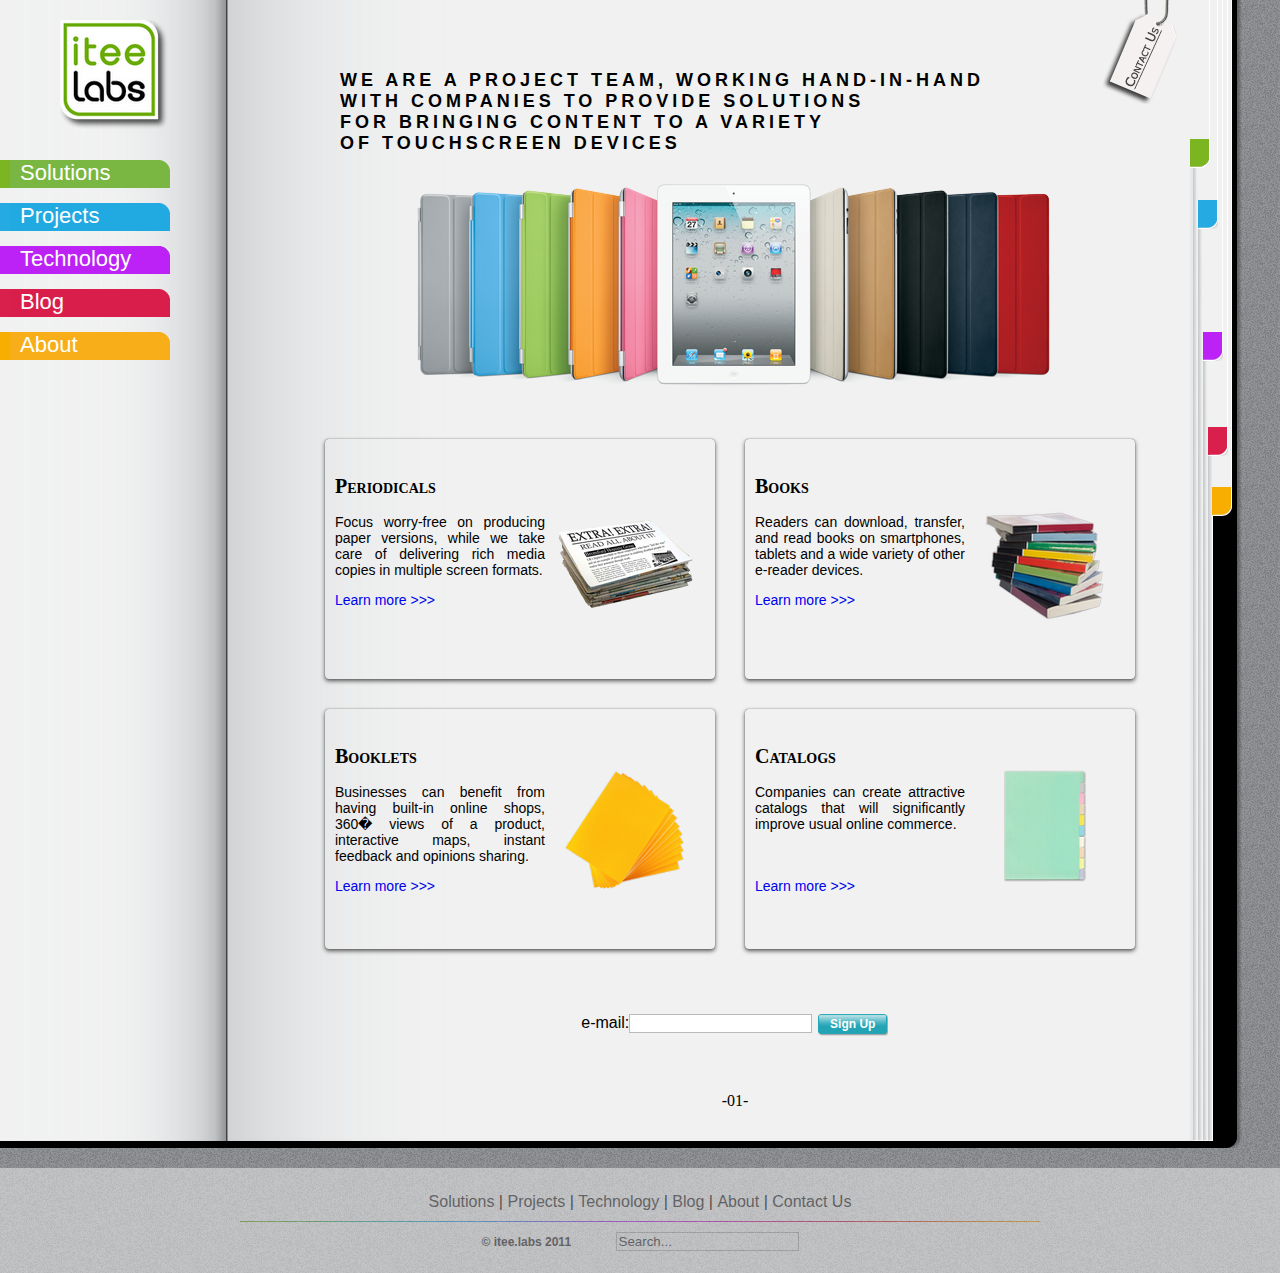
==== index.html @ 1bf3265b "“Search” inside search box + some small fixes in Blog" ====
<!DOCTYPE html PUBLIC "-//W3C//DTD XHTML 1.0 Transitional//EN" "http://www.w3.org/TR/xhtml1/DTD/xhtml1-transitional.dtd">
<html xmlns="http://www.w3.org/1999/xhtml" >
<head>
    <title>itee.labs</title>
    <meta name="keywords" content="itee.labs, itee, labs, digital publishing, ipad, kindle, information technology"/>
	<meta name="viewport" content="width=720, initial-scale=0.75, maximum-scale=2.0" />	
	
	<link rel="shortcut icon" href="favicon.ico" />
	<link type="text/css" rel="stylesheet" href="css/layout.css" />
	<link type="text/css" rel="stylesheet" href="css/style.css" />

	<script type="text/javascript" language="JavaScript" src="scripts/jquery-1.4.2.min.js"></script>
	<script type="text/javascript" language="JavaScript" src="scripts/jquery-ui-1.8.9.custom.min.js"></script>	
	<script type="text/javascript" language="JavaScript" src="scripts/main.js"></script>
</head>
    	<body> 
		<div id="contactPanel">
			
			<div id="popup_content">
				<h3>Contact Us</h3>
				<img class="windowHr" alt="hr" src="images/bg.hr.1.png"/><br />
				
				We like to meet new people and hear about new interesting projects. <br />
				Drop us a line at and we will get back to you soon. <br />
				&nbsp; &nbsp; &nbsp; &nbsp;<a id="contactButton" href="mailto:info@iteelabs.com">info@iteelabs.com</a><br/><br/>
				Also, please, find us on <a href="http://www.twitter.com/iteelabs"><img src="http://twitter-badges.s3.amazonaws.com/twitter-a.png" alt="Follow iteelabs on Twitter"/></a> 
				and Like on <a href="http://en-gb.facebook.com/pages/iteelabs/127837163951838?sk=wall"><img alt="Facebook" src="images/logo.FB.png" /></a> or 
				<a href="skype:itee.labs?call" title="itee.labs"><img alt="Skype" src="images/logo.skype.png" /></a>
				<br/><br/><br/>
				<div class="right">
					<div class="buttonGreen" onclick="Close_Popup();">Close</div>
				</div>
			</div>
		</div>
		<div id="wrapper1"> 
			<div id="wrapper2"> 
				<div id="maincol"> 

					<div id="leftcol"> 
						
						<div class="menuContainer"><!-- Left menu -->
							<a id="logoButton" href="index.html">
								<div class="logo"></div>
							</a>
							
							<a href="solutions.html" class="menuItem">
								<div class="greenMenu">Solutions</div>
							</a>
							
							<a href="projects.html" class="menuItem">
								<div class="cyanMenu">Projects</div>
							</a>
							
							<a href="technology.html" class="menuItem">
								<div class="magentaMenu">Technology</div>
							</a>
							<a href="blog.html" class="menuItem">
								<div class="redMenu">Blog</div>
							</a>
							<a href="about.html" class="menuItem">
								<div class="yellowMenu">About</div>
							</a>
						</div><!-- END: Left menu -->
						
					</div><!-- end leftcol --> 
								
					<div id="rightcol">&nbsp;
						<!-- Contacts clip -->
						<div id="contactsClip" title="Contact Us" onclick="Show_Popup();"></div>
						<div id="yellowTab"></div>
						<div id="redTab"></div>
						<div id="violetTab"></div>
						<div id="blueTab"></div>
						<div id="greenTab"></div>
					</div><!-- end righttcol --> 

					<div id="centercol"> 
						<div id="midContainer">
						<!-- ************************************************************ -->
						<!-- START : Actual Contet -->
						<div id="headerCaption">
							<span class="headerText">WE ARE A PROJECT TEAM, WORKING HAND-IN-HAND</span>
							<span class="headerText">WITH COMPANIES TO PROVIDE SOLUTIONS</span> 
							<span class="headerText">FOR BRINGING CONTENT TO A VARIETY</span>
							<span class="headerText">OF TOUCHSCREEN DEVICES</span>
						</div>
						<img alt="" src="images/header-image.png" /> <br /><br /><br />
						
						<div class="homeSolutions">
							<div id="homePeriodic">
								<div class="homeSolutionsImgR">
									<img alt="Periodic" src="images/sol.periodic.png"/>
								</div>
								<p class="left"><span class="solNavText">PERIODICALS</span></p>
								<p class="text14px justify">Focus worry-free on 
									producing paper versions, 
									while we take care of 
									delivering rich media 
									copies in multiple screen 
									formats.
								</p>
								<p class="text14px justify"><a href="solutions.html#periodicPane" onclick="function(event){event.preventDefault();}">Learn more >>></a>
								</p> 
							</div>
							<div id="homeBooks">
								<div class="homeSolutionsImgR">
									<img alt="Books" src="images/sol.books.png"/>
								</div>
								<p class="left"><span class="solNavText">BOOKS</span></p>
								<p class="text14px justify">Readers can download, 
									transfer, and read books 
									on smartphones, tablets 
									and a wide variety of other 
									e-reader devices.
								</p>
								<p class="text14px justify"><a href="solutions.html#booksPane">Learn more >>></a>

							</div>
							<div id="homeBooklets">
								<div class="homeSolutionsImgR">
									<img alt="Booklets" src="images/sol.booklets.png"/>
								</div>

								<p class="left"><span class="solNavText">BOOKLETS</span></p>
								<p class="text14px justify">Businesses can benefit 
									from having built-in 
									online shops, 360� views 
									of a product, interactive 
									maps, instant feedback and 
									opinions sharing.
								</p>
								<p class="text14px justify"><a href="solutions.html#bookletsPane">Learn more >>></a>
							</div>
							<div id="homeCatalogs">
								<div class="homeSolutionsImgR">
									<img alt="Catalogs" src="images/sol.catalogs.png"/>
								</div>
								<p class="left"><span class="solNavText">CATALOGS</span></p>
								<p class="text14px justify">Companies can create 
									attractive catalogs that 
									will significantly improve 
									usual online commerce.
								</p>
								<br/>
								<p class="text14px justify"><a href="solutions.html#catalogsPane">Learn more >>></a>
							</div>
						</div>
						<p>&nbsp;</p>	
						e-mail:<input type="text" name="email" id="homeEmail" />
						<div class="buttonCyan">Sign Up</div>	
						<!-- END : Actual Contet -->
						<!-- ************************************************************ -->
						<p>&nbsp;</p>
						<p class="solMainText center">-01-</p>
						</div>

					</div><!-- end centercol --> 
				</div><!-- end main content area --> 
			</div><!-- end wrapper2 --> 
			
		</div> 
		
		<div id="bookfooter"><!-- begin bookfooter -->
			<div id="bfwrapper1">
				<div id="bfwrapper2">
					<div id="bfcentercol"><div>&nbsp;</div></div>
				</div>
			</div>
		</div><!-- end bookfooter -->
		
		<div id="footer"><!-- begin footer --> 
			<div class="opaque">
				<a href="solutions.html" class="midText">Solutions</a> | 
				<a href="projects.html" class="midText">Projects</a> | 
				<a href="technology.html" class="midText">Technology</a> | 
				<a href="blog.html" class="midText">Blog</a> | 
				<a href="about.html" class="midText">About</a> |
				<a href="javascript:Show_Popup();" class="midText">Contact Us</a><br />
				
				<!-- <div class="buttonGreen" onclick="Show_Popup();">Contact</div> -->
	
				<img class="footerHr" alt="hr" src="images/bg.hr.1.png"/><br />
				
				<span class="normText bold">&copy; itee.labs 2011</span>  
				&nbsp;&nbsp;&nbsp;&nbsp;&nbsp;&nbsp;&nbsp;&nbsp;

				<input type="text" id="txtsearch" value="Search..." style="	color: #333;"/>
				<!--<a href="javascript: return(false);" class="normText bold">Search</a> -->

			</div> 
		</div><!-- end footer --> 	
		
		<!-- Popup Mask -->
		<div id="mask" style="display: none;"></div>
		<div id="window" style="display: none;">
		<!--
			<div id="popup_content">
				<h4>Contact Us</h4>
				<img class="windowHr" alt="hr" src="images/bg.hr.1.png"/><br />
				
				We like to meet new people and hear about new interesting projects. <br />
				Drop us a line at <a href="mailto:info@iteelabs.com">info@iteelabs.com</a> and we will get back to you soon. <br />
				Also you can follow us on <a href="http://www.twitter.com/iteelabs"><img src="http://twitter-badges.s3.amazonaws.com/twitter-a.png" alt="Follow iteelabs on Twitter"/></a> <br /> and Like on <a href="http://en-gb.facebook.com/pages/iteelabs/127837163951838?sk=wall"><img alt="Facebook" src="images/logo.FB.png" /></a>
				<br /><br /><br />
				<div class="center">
					<div class="buttonGreen" onclick="Close_Popup();">Close</div>
				</div>
			</div>
			-->
		</div>					

	</body> 
</html>
---- css/layout.css ----
html, body {
	height: 100%;
	width: 100%;
	min-height: 768px;
	min-width: 1260px;
	margin: 0px;
	padding: 0px;
	/*color: #555555;*/
	color:#000;
	font-family: Verdana, Lucida Sans, Arial, Geneva, sans-serif;
	background: #939498 url(../images/bg.page.png) repeat;
}

#wrapper1 {
	/*position: absolute;*/
	display: inline-block;
	text-align: left;
	width: 100%;
	background: #F1F1F1 url("../images/bg.R.png") repeat-y top right;
}

#wrapper2 {
	position: relative;
	text-align: left;
	width: 100%;
	background: transparent url("../images/bg.L.png") repeat-y top left;
}

#header {
	background: #BB62AB;
	padding: 00px;
	margin: 0px;
	text-align: center;
	color: #000000;
}

#maincol {
	position: relative;
	margin: 0px;
	padding: 10px;
}

#leftcol { 
	position: relative;
	top: -10px;
	left: -10px;
	float: left;
	width: 248px;  /* for IE5/WIN */
	voice-family: "\"}\"";
	voice-family: inherit;
	width: 228px; /* actual value */
	margin: 0 0 -10px 0;
	padding: 10px;
	background: transparent;
	z-index: 100;
}

#rightcol {
	position: relative;
	top: -10px;
	right: -10px;
	float: right;
	width: 120px;  /* for IE5/WIN */
	voice-family: "\"}\"";
	voice-family: inherit;
	width: 100px; /* actual value */
	margin: 0 0 -10px 0;
	padding: 10px;
	background: transparent;
	z-index:99;
}

#centercol {
	position: relative;
	min-height: 550px;
	padding:30px 130px 0px 300px;
	text-align: center;
}

#footer {
	/*position: relative;*/
	/*bottom: -135px;*/
	background: #FFFFFF;
	-moz-opacity:0.45;
	-khtml-opacity: 0.45;
	opacity: 0.45;
	filter: alpha(opacity=45);
	width: 100%;
	height: 60px;
	clear: both;
	margin: 0px;
	margin-top: 20px;
	padding: 25px 0px 20px 0px;
	text-align: center;
	color: #000000;
}

#bookfooter {
	position: relative;
	top: 0px;
	background: transparent;
	width: 100%;
	height: 10px;
	clear: both;
	margin: 0px 0px 0px 0px;
	padding: 0px 0px 0px 0px;
	text-align: center;
	color: #000000;
}

#bfwrapper1 {
	position: relative;
	text-align: left;
	width: 100%;
	height: 10px;
	background: transparent url("../images/bg.book.BR.png") no-repeat top right;
	z-index: 1000;
}

#bfwrapper2 {
	position: relative;
	text-align: left;
	width: 100%;
	height: 10px;
	background: transparent url("../images/bg.book.B.png") no-repeat top left;
}
	
#bfcentercol {
	position: relative;
	height: 10px;
	padding: 0px 90px 0px 451px;
}

#bfcentercol div{
	background: transparent url("../images/bg.book.C.png") repeat-x top left;
}

.opaque {
	-moz-opacity:1.0 !important;
	-khtml-opacity: 1.0 !important;
	opacity: 1.0 !important;
	background: transparent;
}
---- css/style.css ----
input {
	border: #BBBBBB solid 1px;
	background: #FFFFFF;
}

h4 {
	margin: 15px 0px 5px 0px;
}

p {
	text-align: left;
}

/* Generic Colors */
.green {
	color: #7BB522;
}

.darkgreen {
	color: #037900;
}

.cyan {
	color: #25AAE1;
}

.magenta {
	color: #BC21F6;
}

.red {
	color: #D91f4B;
}

.yellow {
	color: #F7AE00;
}

.hotyellow{
	color: #f6ae00;	
}

.smallText {
	font-size: 8px
}

.normText {
	font-size: 12px
}

.text14px{
	font-size: 14px;
}

.midText {
	font-size: 16px
}

.text18px{
	font-size: 18px;
}

.bigText {
	font-size: 30px
}

.vbigText {
	font-size: 45px
}

.bold {
	font-weight: bold;
}

.norm {
	font-weight: normal;	
}

.left {
	text-align: left;
}

.right {
	text-align: right;
}

.center {
	text-align: center;
}

.justify{
	text-align:justify;	
}

.underline{
	text-decoration:underline;	
}

.logo {
	height: 120px;
	width: 120px;
	margin: 10px 0px 20px 60px;
	
	background: transparent url(../images/logo.100.02.png) no-repeat;
}

.menuContainer {
	min-height: 580px;
	width: 165px;
	margin: 10px 0px -20px 0px;
	position: absolute;
	display: inline-block;
	top: 0px;
	left: 0px;
}

a.menuItem {
	height: 28px;
	width: 165px;
	margin: 15px 0px 0px 0px;
	
	font-size: 22px;
	text-align: left;
	text-decoration: none;
	color: #FFFFFF;
	border-radius: 0px 10px 0px 0px;
	display: block;
}

a.menuItem div {
	height: 28px;
	width: 150px;
	padding: 0px 0px 0px 10px;
	display: inline-block;
}

a:hover.menuItem div {
	/*
border-left: #FFFFFF 10px solid;
*/
	/* border-bottom: dotted #FFFFFF; */
}

.greenMenu {
	background: transparent url(../images/tab.green.png) no-repeat;
	border-left: #7BB522 10px solid;
}

.cyanMenu {
	background: transparent url(../images/tab.cyan.png) no-repeat;
	border-left: #25AAE1 10px solid;
}

.magentaMenu {
	background: transparent url(../images/tab.magenta.png) no-repeat;
	border-left: #BC21F6 10px solid;
}

.redMenu {
	background: transparent url(../images/tab.red.png) no-repeat;
	border-left: #D91f4B 10px solid;
}

.yellowMenu {
	background: transparent url(../images/tab.yellow.png) no-repeat;
	border-left: #F7AE00 10px solid;
}

#topblock {
	text-align: right;
}

#topblock img {
	width: 100%;
    height: 2px;
	margin: 3px 0px 0px 0px;
}

.buttonGreen {
/*
	position: absolute;
	top: 133px;
	left: 690px;
	height: 24px;
	width: 72px;
	display: inline-block;
	text-align: center;
	color: #FFFFFF;
	font-size: 12px;
	font-weight: bold;
	padding: 3px 0px 0px 0px;
	background: transparent url(../images/btn.green.png) no-repeat;
	cursor: pointer;
by Eugene*/
    background: url("../images/btn.green.png") no-repeat scroll 0 0 transparent;
    color: #FFFFFF;
    cursor: pointer;
    display: inline-block;
    font-size: 12px;
    font-weight: bold;
    height: 24px;
    left: -90px;
    padding: 3px 0 0;
    position: relative;
    text-align: center;
    top: -50px;
    width: 72px;
}


.buttonCyan {
	height: 24px;
	width: 72px;
	display: inline-block;
	text-align: center;
	color: #FFFFFF;
	font-size: 12px;
	font-weight: bold;
	padding: 3px 0px 0px 0px;
	background: transparent url(../images/btn.cyan.png) no-repeat;
	cursor: pointer;
}

#mask {
	height: 100%;
	width: 100%;
	background: #000000;
	position: absolute;
	top: 0;
	-moz-opacity:0.25;
	-khtml-opacity: 0.25;
	opacity: 0.25;
	filter: alpha(opacity=25);
	z-index: 1000;
}

#window {
	width: 440px;
	height: 250px;
	margin: 0px;
	padding: 0px 30px 30px 30px;
	border: 0px;
	background: #FFFFFF;
	position: absolute;
	top: 0px;
	left: 0px;
	z-index: 1001;
	
	-moz-box-shadow: 5px 5px 7px #333;
	-webkit-box-shadow: 5px 5px 7px #333;
	box-shadow: 5px 5px 7px #333;
}

#footer hr {
	width: 800px;
}

#footer a, #footer span {
	text-decoration: none;
	color: #333333;
}

#footer a:hover {
	border-bottom: 1px #000000 dotted;
}

.footerHr {
	width: 800px;
	height: 1px;
	margin: 10px 0px 10px 0px;
}
.windowHr {
	width: 574px;
	height: 1px;
	margin: 10px 0px 10px 0px;
}

#contactsClip {
	background: transparent url(../images/paperclip_label.png) no-repeat;
	height: 106px;
	width: 83px;
	
	position: relative;
	top: -30px;
	left: -70px;
	cursor: pointer;
}

.homeSolutions {
	display: inline-block;
}

.homeSolutionsLine {
	position: absolute;
	height: 270px;
	width: 450px;
	margin: 10px 0px 10px 0px;
}

.homeSolutionsImgL {
    display: inline-block;
    float: left;
    height: 300px;
    margin-top: 60px;
    width: 210px;
}

.homeSolutionsTxtR {
	height: 250px;
	width: auto;
	float: right;
	display: inline-block;
}

.homeSolutionsImgR {
	display: inline-block;
	height: 180px;
	margin-top: 40px;
	width: 160px;
	float: right;
}

.homeSolutionsTxtL {
	height: 250px;
	width: auto;
	float: left;
	display: inline-block;
}

/*Eugene Styles*/
.leftList{
	margin-left: 50px;
	text-align: left;
}

#projectsNav{
    height: 550px;
    width: 100%;
}

#projectsNav ul{
	/*
	margin: 0 auto;
	margin-left: -65px;
	width: auto;*/
	margin-left: -30px;
}

#projectsNav li {
    float: left;
    height: 280px;
    list-style-type: none;
    text-align: center;
    width: 250px;
}

#projectsNav a {
    color: #333333;
    display: block;
    height: 270px;
    /*padding: 17px;*/
    position: relative;
    text-decoration: none;
    word-spacing: -2px;
	font-size: 12px;
	float: left;
	width: 270px;
}

#projectsNav a.current {
} 

.projMainText{
    font-family: "Verdana";
    /*letter-spacing: 2px;*/
	display: inline-block;
	margin-top: 20px;	
}

.imgFloatLeft{
	float: left;
	margin-right: 20px;
	margin-top: 20px;
	margin-bottom: 20px;
}

.imgFloatRight{
	float: right;
	margin-left: 20px;
	margin-top: 20px;
	margin-bottom: 20px;
}

#solutionsNav{
    height: 200px;
    width: 100%;
}

#solutionsNav ul{
/*	margin: 0 auto;
	margin-left: -65px;
	width: auto;*/
}

#solutionsNav li {
    float: left;
    list-style-type: none;
    text-align: center;
    width: 190px;
	height:220px;
}

#solutionsNav a {
    color: #333333;
    display: block;
    height: 122px;
    padding: 17px;
    position: relative;
    text-decoration: none;
    word-spacing: -2px;
	font-size: 12px;
}

.current {
} 

#solutionsPanes {
    background: -moz-linear-gradient(top, #FAFAFA,#C4C4C4);
    background: -webkit-gradient(linear, left top, left bottom, from(#FAFAFA), to(#C4C4C4));
	filter: progid:DXImageTransform.Microsoft.gradient(StartColorStr='#FAFAFA', EndColorStr='#C4C4C4'); /* for IE */
    border-color: #CCCCCC;
    border-style: solid;
    border-width: 0 1px 1px;
	height: 650px;
    min-height: 650px;
    margin-bottom: 20px;
	margin-right: 50px;
    padding-bottom: 20px;
    position: relative;
    width: auto;
	min-width: 500px;
}

#solutionsPanes div {
	margin-right: 20px;
    color: #444444;
    display: none;
    font-size: 13px;
    left: 20px;
    position: absolute;
    top: 20px;
}

.itee{
	color: #00b050;
}
.labs{
	color: #000;
}

#contactPanel{
	/*position: absolute; Eugene*/
	display:inline-block;
	width: 100%;
	height: 180px;
	margin-top: -180px;
	background: #ffffff;
}

#popup_content{
	margin-left: 200px;
}

#greenTab{
	position: absolute;
	background: url(../images/green-tab.png) no-repeat;
	width: 20px;
	height: 169px;
	margin-left: 20px;
	margin-top: -135px;
	cursor: pointer;
}

#blueTab{
	position: absolute;
	background: url(../images/blue-tab.png) no-repeat;
	width: 20px;
	height: 230px;
	margin-left: 28px;
	margin-top: -135px;
	cursor: pointer;
}

#violetTab{
	position: absolute;
	background: url(../images/violet-tab.png) no-repeat;
	width: 20px;
	height: 362px;
	margin-left: 33px;
	margin-top: -135px;
	cursor: pointer;
}

#redTab{
	position: absolute;
	background: url(../images/red-tab.png) no-repeat;
	width: 20px;
	height: 457px;
	margin-left: 38px;
	margin-top: -135px;
	cursor: pointer;
}

#yellowTab{
	position: absolute;
	background: url(../images/yellow-tab.png) no-repeat;
	width: 20px;
	height: 517px;
	margin-left: 42px;
	margin-top: -135px;
	cursor: pointer;
}

#headerCaption{
	text-align: left;
	margin: 30px;
}

.headerText{
	display: block;
	font-family: "Arial";
	font-weight: 900;
	font-size: 18px;
	letter-spacing: 4px;
	margin-right: 20px;
}

.z_index{
	z-index: 99999;
	margin-left: 23px;
}

#homeBooklets,#homeBooks,#homeCatalogs,#homePeriodic{
    float: left;
    width: 370px;
	margin: 15px;
	padding: 10px;
	box-shadow: 0px 2px 4px #555555, 0px 0px 1px #555555; /* ��������� ���� */
    -moz-box-shadow: 0px 2px 4px #555555, 0px 0px 1px #555555; /* ��� Firefox */
    -webkit-box-shadow: 0px 2px  4px #555555, 0px 0px 1px #555555; /* ��� Safari � Chrome */
	border-radius: 4px;
	-moz-border-radius: 4px;
	-webkit-border-radius: 4px;	
}

.solheaderText{
	display: block;
	font-family: "Verdana";
	font-size: 18px;
	/*letter-spacing: 2px;*/
	text-decoration: underline;
	margin-right: 20px;
}

.solheaderText:first-letter{
	font-weight: 500;
	font-size: 28px;
}

.rightSideText{
    font-family: "Verdana";
    /*letter-spacing: 2px;*/
	margin: 0;
    margin-left: 420px;
    text-align: left;
}

.solNavText{
    display: inline-block;
    font-family: "Verdana";
    font-size: 14px;
    /*letter-spacing: 2px;*/
	font-weight: 600;
    text-align: center;
	margin-top: 10px;
}

.solNavText:first-letter{
	font-weight: 600;
	font-size: 20px;
}

.solMainText{
    font-family: "Verdana";
	line-height: 1.3;
	/*letter-spacing: 2px;*/	
}

.solHeaderText{
    font-family: "Verdana";
    /*letter-spacing: 2px;*/
    text-align: left;
}

#periodicPane p{
	display: inline-block;
}

#leftBlog{
    float: left;
    padding: 0 20px;
    width: 56%;
}

#rightBlog{
    float: left;
    padding: 0 20px;
    width: 32%;
}

.clearBlog{
	clear: left;
}

#contactPanel{
	background: url(../images/contact-bg3.png) no-repeat bottom right #FFFFFF;
}

.text-shadow{
	text-shadow: 0px 0px 3px #fff;
	text-decoration:underline;
}
/*End Eugene Styles*/

#midContainer {
	width: 850px;
	margin: 0px auto 0px auto;
}

.autoMargin{
	margin: 0 auto;
}

#projectsPanes img{
	margin: 10px;
}

.homeSolutions a{
	text-decoration: none;
}

#projectsPanes a{
	text-decoration: none;
	color: #000;
}

#contactPanel h1,h2,h3,h4{
	margin: 5px auto;
}
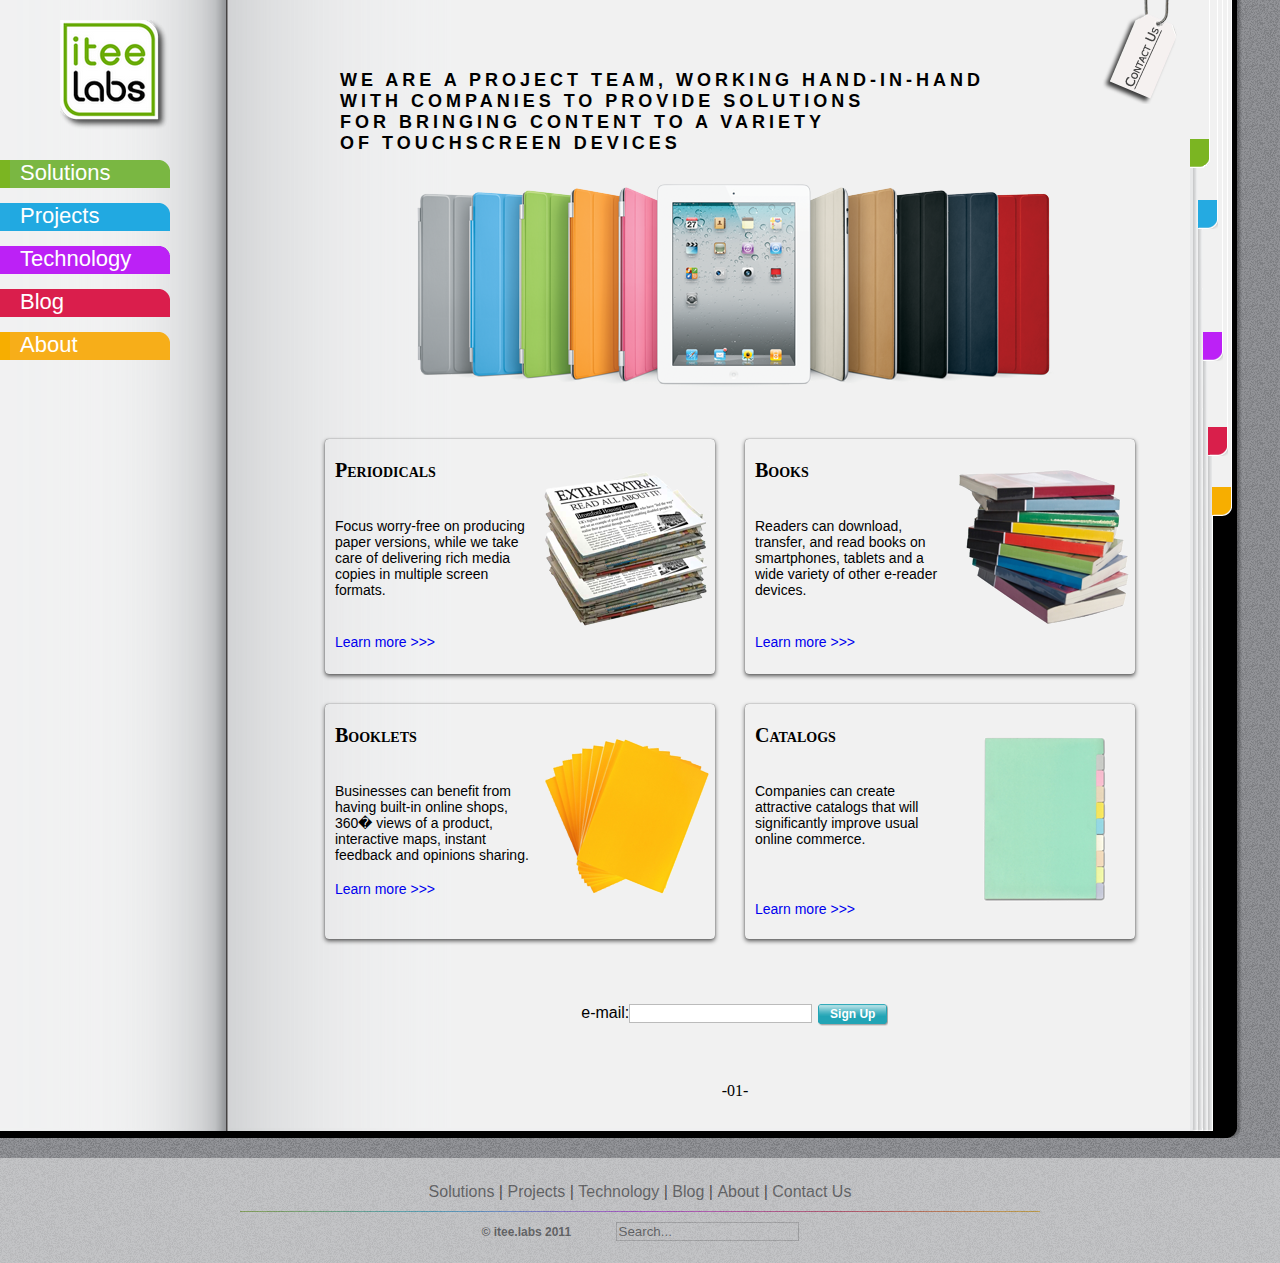
==== commit 0cfe0286: "Home, About, Projects fixes" ====
--- a/index.html
+++ b/index.html
@@ -21,11 +21,11 @@
 				<img class="windowHr" alt="hr" src="images/bg.hr.1.png"/><br />
 				
 				We like to meet new people and hear about new interesting projects. <br />
-				Drop us a line at and we will get back to you soon. <br />
-				&nbsp; &nbsp; &nbsp; &nbsp;<a id="contactButton" href="mailto:info@iteelabs.com">info@iteelabs.com</a><br/><br/>
-				Also, please, find us on <a href="http://www.twitter.com/iteelabs"><img src="http://twitter-badges.s3.amazonaws.com/twitter-a.png" alt="Follow iteelabs on Twitter"/></a> 
-				and Like on <a href="http://en-gb.facebook.com/pages/iteelabs/127837163951838?sk=wall"><img alt="Facebook" src="images/logo.FB.png" /></a> or 
-				<a href="skype:itee.labs?call" title="itee.labs"><img alt="Skype" src="images/logo.skype.png" /></a>
+				Drop us a line and we will get back to you soon. <br />
+				<a style="display:inline-block;margin:10px 20px;" id="contactButton" href="mailto:info@iteelabs.com">info@iteelabs.com</a><br/>
+				Also, please, find us on <a href="http://www.twitter.com/iteelabs"><img src="http://twitter-badges.s3.amazonaws.com/twitter-a.png" alt="Follow iteelabs on Twitter" class="contactImg"/></a> 
+				and Like on <a href="http://en-gb.facebook.com/pages/iteelabs/127837163951838?sk=wall"><img alt="Facebook" src="images/logo.FB.png" class="contactImg"/></a> or 
+				<a href="skype:itee.labs?call" title="itee.labs"><img alt="Skype" src="images/logo.skype.png" class="contactImg"/></a>
 				<br/><br/><br/>
 				<div class="right">
 					<div class="buttonGreen" onclick="Close_Popup();">Close</div>
@@ -89,60 +89,67 @@
 						<div class="homeSolutions">
 							<div id="homePeriodic">
 								<div class="homeSolutionsImgR">
-									<img alt="Periodic" src="images/sol.periodic.png"/>
+									<img alt="Periodic" src="images/home.periodic.png"/>
 								</div>
 								<p class="left"><span class="solNavText">PERIODICALS</span></p>
-								<p class="text14px justify">Focus worry-free on 
+								<br/><br/>
+								<p class="text14px left">Focus worry-free on 
 									producing paper versions, 
 									while we take care of 
 									delivering rich media 
 									copies in multiple screen 
 									formats.
 								</p>
-								<p class="text14px justify"><a href="solutions.html#periodicPane" onclick="function(event){event.preventDefault();}">Learn more >>></a>
+								<br/><br/>
+								<p class="text14px"><a href="solutions.html#periodicPane" onclick="function(event){event.preventDefault();}">Learn more >>></a>
 								</p> 
 							</div>
 							<div id="homeBooks">
 								<div class="homeSolutionsImgR">
-									<img alt="Books" src="images/sol.books.png"/>
+									<img alt="Books" src="images/home.books.png"/>
 								</div>
 								<p class="left"><span class="solNavText">BOOKS</span></p>
-								<p class="text14px justify">Readers can download, 
+								<br/><br/>
+								<p class="text14px left">Readers can download, 
 									transfer, and read books 
 									on smartphones, tablets 
 									and a wide variety of other 
 									e-reader devices.
 								</p>
-								<p class="text14px justify"><a href="solutions.html#booksPane">Learn more >>></a>
+								<br/><br/>
+								<p class="text14px"><a href="solutions.html#booksPane">Learn more >>></a>
 
 							</div>
 							<div id="homeBooklets">
 								<div class="homeSolutionsImgR">
-									<img alt="Booklets" src="images/sol.booklets.png"/>
+									<img alt="Booklets" src="images/home.booklets.png"/>
 								</div>
 
 								<p class="left"><span class="solNavText">BOOKLETS</span></p>
-								<p class="text14px justify">Businesses can benefit 
+								<br/><br/>
+								<p class="text14px left">Businesses can benefit 
 									from having built-in 
 									online shops, 360� views 
 									of a product, interactive 
 									maps, instant feedback and 
 									opinions sharing.
 								</p>
-								<p class="text14px justify"><a href="solutions.html#bookletsPane">Learn more >>></a>
+								<br/>
+								<p class="text14px"><a href="solutions.html#bookletsPane">Learn more >>></a>
 							</div>
 							<div id="homeCatalogs">
 								<div class="homeSolutionsImgR">
-									<img alt="Catalogs" src="images/sol.catalogs.png"/>
+									<img alt="Catalogs" src="images/home.catalogs.png"/>
 								</div>
 								<p class="left"><span class="solNavText">CATALOGS</span></p>
-								<p class="text14px justify">Companies can create 
+								<br/><br/>
+								<p class="text14px left">Companies can create 
 									attractive catalogs that 
 									will significantly improve 
 									usual online commerce.
 								</p>
-								<br/>
-								<p class="text14px justify"><a href="solutions.html#catalogsPane">Learn more >>></a>
+								<br/><br/><br/>
+								<p class="text14px"><a href="solutions.html#catalogsPane">Learn more >>></a>
 							</div>
 						</div>
 						<p>&nbsp;</p>	
--- a/css/style.css
+++ b/css/style.css
@@ -76,6 +76,10 @@
 	font-weight: normal;	
 }
 
+.italic{
+	font-style: italic;	
+}
+
 .left {
 	text-align: left;
 }
@@ -92,8 +96,20 @@
 	text-align:justify;	
 }
 
+.floatLeft{
+	float: left;	
+}
+
+.floatRight{
+	float: right;	
+}
+
 .underline{
 	text-decoration:underline;	
+}
+
+.img-border{
+	border: 1px solid #000;	
 }
 
 .logo {
@@ -314,9 +330,9 @@
 
 .homeSolutionsImgR {
 	display: inline-block;
-	height: 180px;
-	margin-top: 40px;
-	width: 160px;
+	height: 200px;
+	margin-top: 15px;
+	width: 170px;
 	float: right;
 }
 
@@ -657,3 +673,13 @@
 #contactPanel h1,h2,h3,h4{
 	margin: 5px auto;
 }
+
+.homeSolutions p{
+	margin:0;
+}
+
+.contactImg{
+	display: inline-block;
+	position: relative;
+	top: 5px;
+}
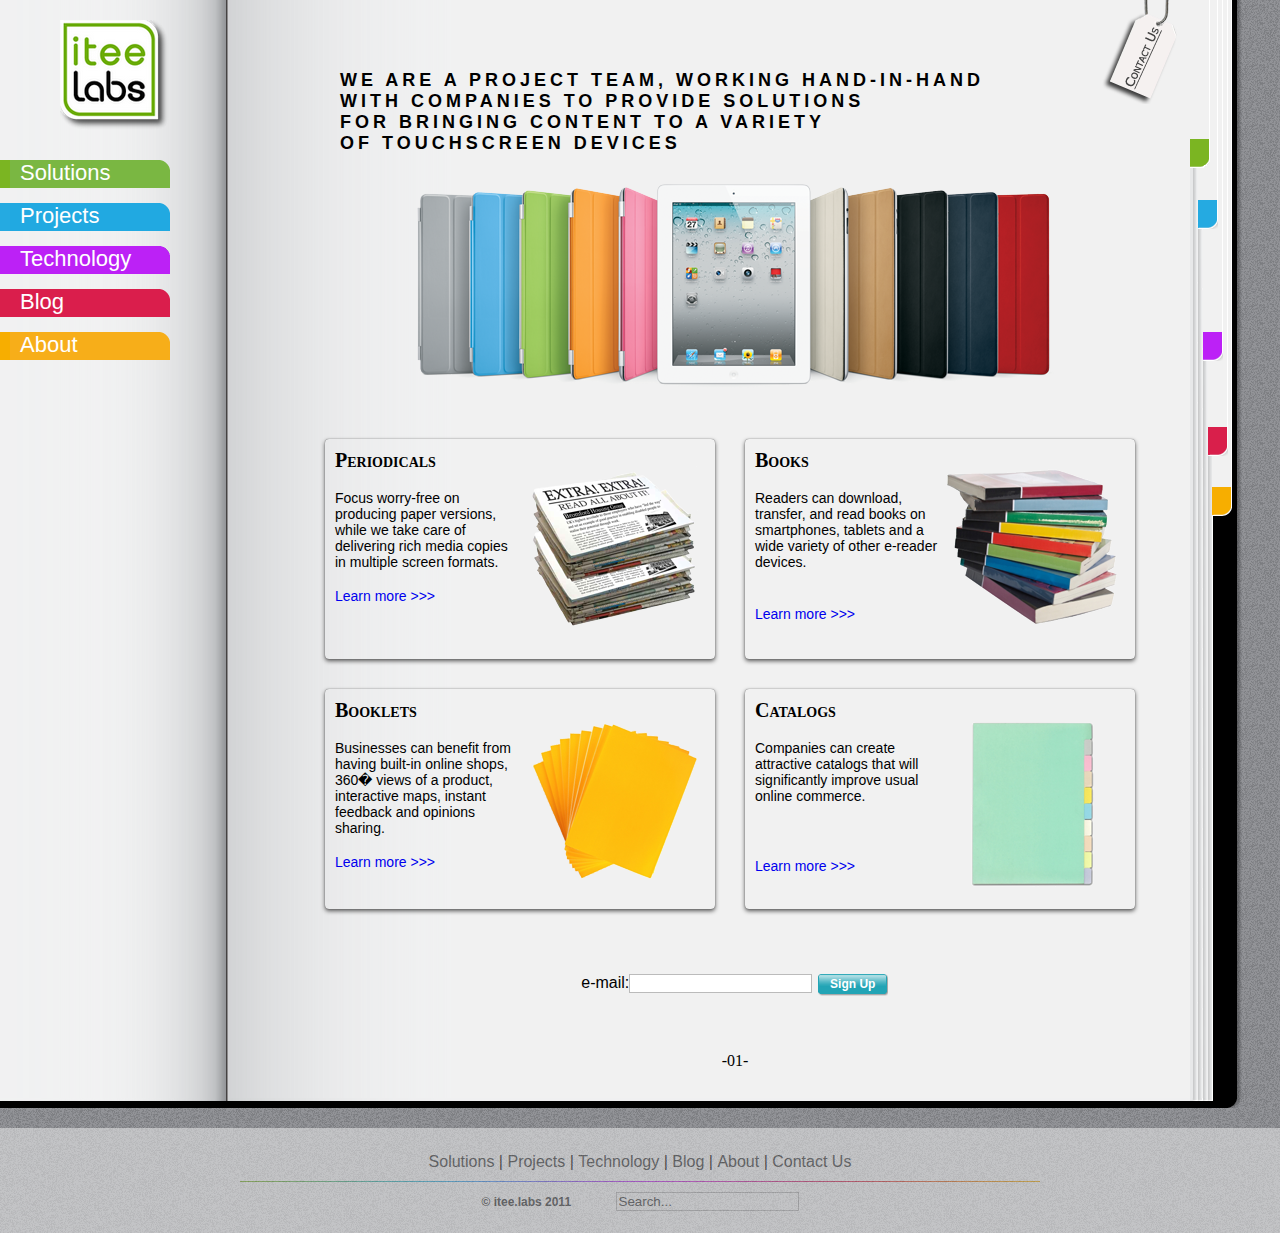
==== commit 2b5f67eb: "Styles correction" ====
--- a/index.html
+++ b/index.html
@@ -24,7 +24,7 @@
 				Drop us a line and we will get back to you soon. <br />
 				<a style="display:inline-block;margin:10px 20px;" id="contactButton" href="mailto:info@iteelabs.com">info@iteelabs.com</a><br/>
 				Also, please, find us on <a href="http://www.twitter.com/iteelabs"><img src="http://twitter-badges.s3.amazonaws.com/twitter-a.png" alt="Follow iteelabs on Twitter" class="contactImg"/></a> 
-				and Like on <a href="http://en-gb.facebook.com/pages/iteelabs/127837163951838?sk=wall"><img alt="Facebook" src="images/logo.FB.png" class="contactImg"/></a> or 
+				and <a href="http://en-gb.facebook.com/pages/iteelabs/127837163951838?sk=wall"><img alt="Facebook" src="images/logo.FB.png" class="contactImg"/></a> or 
 				<a href="skype:itee.labs?call" title="itee.labs"><img alt="Skype" src="images/logo.skype.png" class="contactImg"/></a>
 				<br/><br/><br/>
 				<div class="right">
@@ -91,8 +91,8 @@
 								<div class="homeSolutionsImgR">
 									<img alt="Periodic" src="images/home.periodic.png"/>
 								</div>
-								<p class="left"><span class="solNavText">PERIODICALS</span></p>
-								<br/><br/>
+								<p class="left"><span class="solNavText" style="text-align:left;">PERIODICALS</span></p>
+								<p>&nbsp;</p>
 								<p class="text14px left">Focus worry-free on 
 									producing paper versions, 
 									while we take care of 
@@ -100,7 +100,7 @@
 									copies in multiple screen 
 									formats.
 								</p>
-								<br/><br/>
+								<p>&nbsp;</p>
 								<p class="text14px"><a href="solutions.html#periodicPane" onclick="function(event){event.preventDefault();}">Learn more >>></a>
 								</p> 
 							</div>
@@ -108,15 +108,15 @@
 								<div class="homeSolutionsImgR">
 									<img alt="Books" src="images/home.books.png"/>
 								</div>
-								<p class="left"><span class="solNavText">BOOKS</span></p>
-								<br/><br/>
+								<p class="left"><span class="solNavText" style="text-align:left;">BOOKS</span></p>
+								<p>&nbsp;</p>
 								<p class="text14px left">Readers can download, 
 									transfer, and read books 
 									on smartphones, tablets 
 									and a wide variety of other 
 									e-reader devices.
 								</p>
-								<br/><br/>
+								<p>&nbsp;</p><p>&nbsp;</p>
 								<p class="text14px"><a href="solutions.html#booksPane">Learn more >>></a>
 
 							</div>
@@ -125,8 +125,8 @@
 									<img alt="Booklets" src="images/home.booklets.png"/>
 								</div>
 
-								<p class="left"><span class="solNavText">BOOKLETS</span></p>
-								<br/><br/>
+								<p class="left"><span class="solNavText" style="text-align:left;">BOOKLETS</span></p>
+								<p>&nbsp;</p>
 								<p class="text14px left">Businesses can benefit 
 									from having built-in 
 									online shops, 360� views 
@@ -134,22 +134,23 @@
 									maps, instant feedback and 
 									opinions sharing.
 								</p>
-								<br/>
+								<p>&nbsp;</p>
 								<p class="text14px"><a href="solutions.html#bookletsPane">Learn more >>></a>
 							</div>
 							<div id="homeCatalogs">
 								<div class="homeSolutionsImgR">
 									<img alt="Catalogs" src="images/home.catalogs.png"/>
 								</div>
-								<p class="left"><span class="solNavText">CATALOGS</span></p>
-								<br/><br/>
+								<p class="left"><span class="solNavText" style="text-align:left;">CATALOGS</span></p>
+								<p>&nbsp;</p>
 								<p class="text14px left">Companies can create 
 									attractive catalogs that 
 									will significantly improve 
 									usual online commerce.
 								</p>
-								<br/><br/><br/>
+								<p>&nbsp;</p><p>&nbsp;</p><p>&nbsp;</p>
 								<p class="text14px"><a href="solutions.html#catalogsPane">Learn more >>></a>
+								</p>
 							</div>
 						</div>
 						<p>&nbsp;</p>	
--- a/css/style.css
+++ b/css/style.css
@@ -330,9 +330,9 @@
 
 .homeSolutionsImgR {
 	display: inline-block;
-	height: 200px;
+	height: 185px;
 	margin-top: 15px;
-	width: 170px;
+	width: 185px;
 	float: right;
 }
 
@@ -592,13 +592,13 @@
 }
 
 .solNavText{
+	margin--top: 10px;
     display: inline-block;
     font-family: "Verdana";
     font-size: 14px;
     /*letter-spacing: 2px;*/
 	font-weight: 600;
     text-align: center;
-	margin-top: 10px;
 }
 
 .solNavText:first-letter{
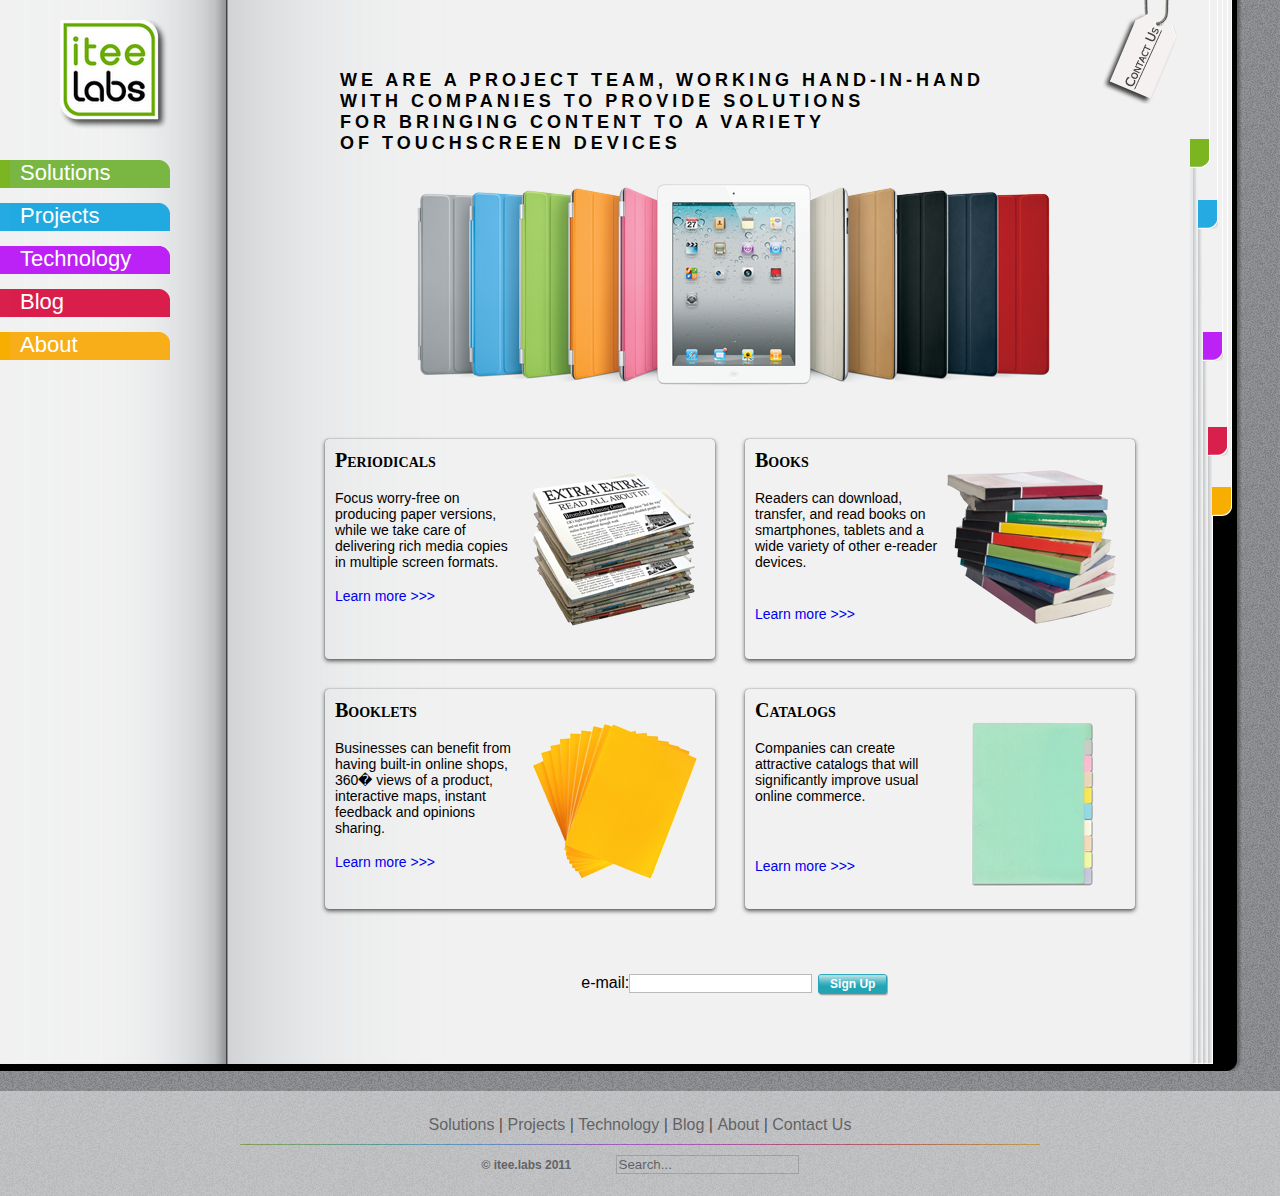
==== commit b07d6346: "Font und page numbers" ====
--- a/index.html
+++ b/index.html
@@ -159,7 +159,7 @@
 						<!-- END : Actual Contet -->
 						<!-- ************************************************************ -->
 						<p>&nbsp;</p>
-						<p class="solMainText center">-01-</p>
+						<!-- <p class="solMainText center">-01-</p>-->
 						</div>
 
 					</div><!-- end centercol --> 
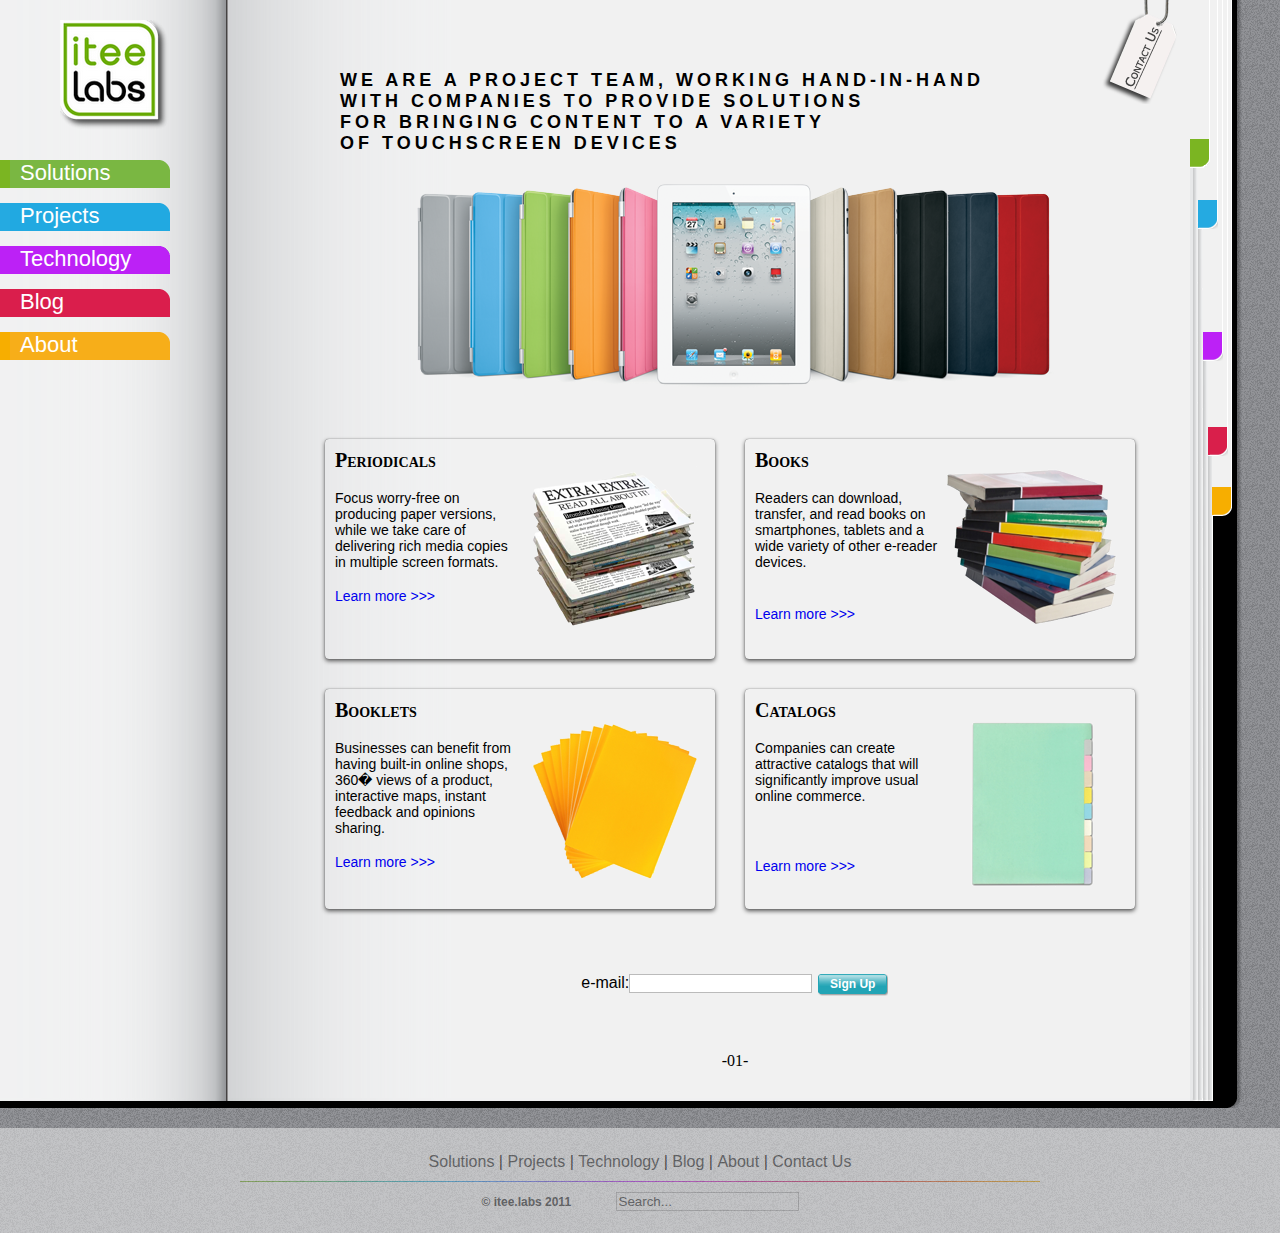
==== commit 781920e6: "added GA" ====
--- a/index.html
+++ b/index.html
@@ -12,6 +12,18 @@
 	<script type="text/javascript" language="JavaScript" src="scripts/jquery-1.4.2.min.js"></script>
 	<script type="text/javascript" language="JavaScript" src="scripts/jquery-ui-1.8.9.custom.min.js"></script>	
 	<script type="text/javascript" language="JavaScript" src="scripts/main.js"></script>
+	<script type="text/javascript">
+		var _gaq = _gaq || [];
+		_gaq.push(['_setAccount', 'UA-23432883-1']);
+		_gaq.push(['_setDomainName', '.iteelabs.com']);
+		_gaq.push(['_trackPageview']);
+		
+		(function() {
+		var ga = document.createElement('script'); ga.type = 'text/javascript'; ga.async = true;
+		ga.src = ('https:' == document.location.protocol ? 'https://ssl' : 'http://www') + '.google-analytics.com/ga.js';
+		var s = document.getElementsByTagName('script')[0]; s.parentNode.insertBefore(ga, s);
+		})();
+	</script>
 </head>
     	<body> 
 		<div id="contactPanel">
@@ -159,7 +171,7 @@
 						<!-- END : Actual Contet -->
 						<!-- ************************************************************ -->
 						<p>&nbsp;</p>
-						<!-- <p class="solMainText center">-01-</p>-->
+						<p class="solMainText center">-01-</p>
 						</div>
 
 					</div><!-- end centercol --> 
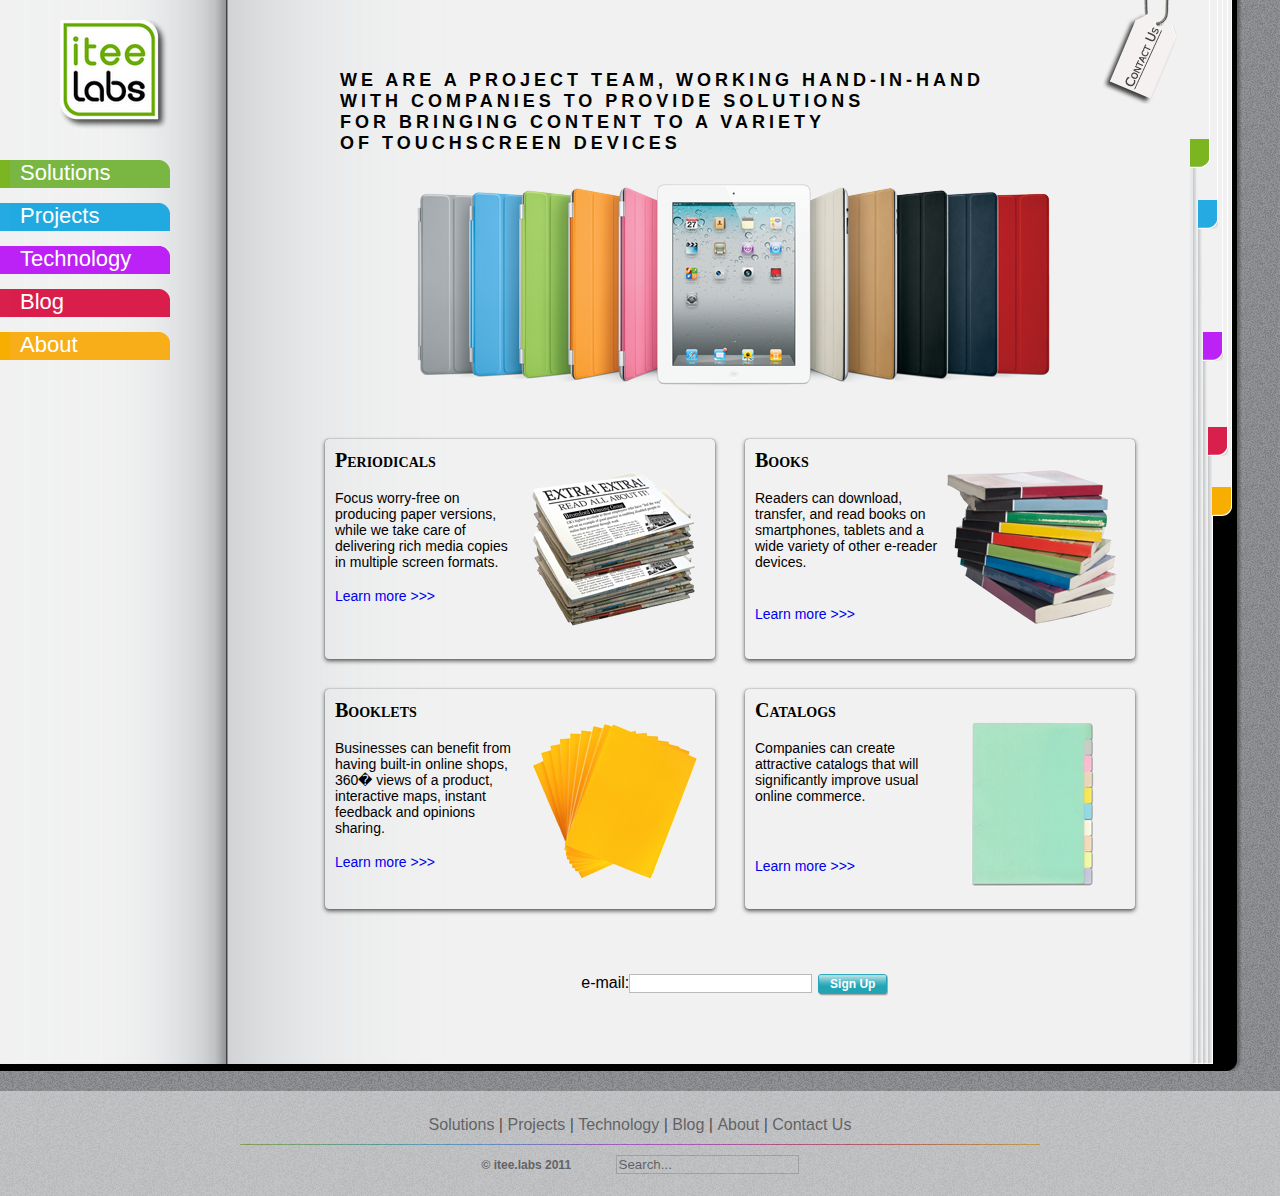
==== commit f52a2c44: "Merge branch 'master' of https://github.com/djvit-iteelabs/itee.labs-web" ====
--- a/index.html
+++ b/index.html
@@ -171,7 +171,7 @@
 						<!-- END : Actual Contet -->
 						<!-- ************************************************************ -->
 						<p>&nbsp;</p>
-						<p class="solMainText center">-01-</p>
+						<!-- <p class="solMainText center">-01-</p>-->
 						</div>
 
 					</div><!-- end centercol --> 
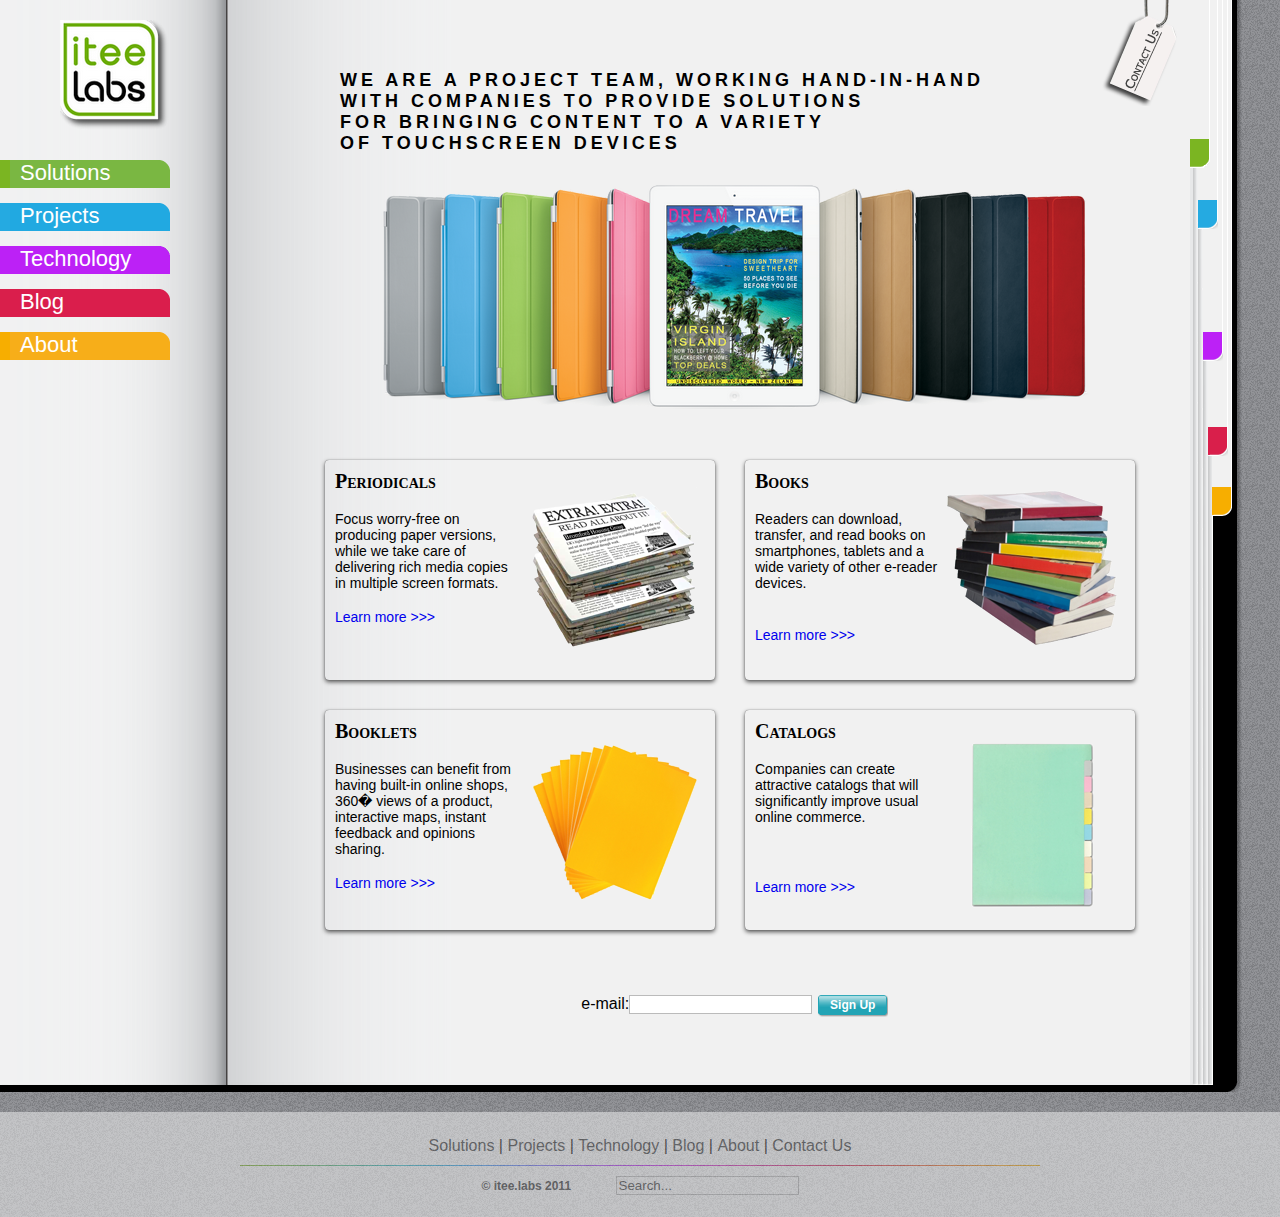
==== commit 6ab12caf: "Corrections for symbols New header image on home Text corrections" ====
--- a/index.html
+++ b/index.html
@@ -1,4 +1,4 @@
-<!DOCTYPE html PUBLIC "-//W3C//DTD XHTML 1.0 Transitional//EN" "http://www.w3.org/TR/xhtml1/DTD/xhtml1-transitional.dtd">
+﻿<!DOCTYPE html PUBLIC "-//W3C//DTD XHTML 1.0 Transitional//EN" "http://www.w3.org/TR/xhtml1/DTD/xhtml1-transitional.dtd">
 <html xmlns="http://www.w3.org/1999/xhtml" >
 <head>
     <title>itee.labs</title>
@@ -96,7 +96,7 @@
 							<span class="headerText">FOR BRINGING CONTENT TO A VARIETY</span>
 							<span class="headerText">OF TOUCHSCREEN DEVICES</span>
 						</div>
-						<img alt="" src="images/header-image.png" /> <br /><br /><br />
+						<img alt="" src="images/header-image_01.png" /> <br /><br /><br />
 						
 						<div class="homeSolutions">
 							<div id="homePeriodic">
--- a/css/style.css
+++ b/css/style.css
@@ -297,7 +297,7 @@
 	width: 83px;
 	
 	position: relative;
-	top: -30px;
+	top: -28px;
 	left: -70px;
 	cursor: pointer;
 }
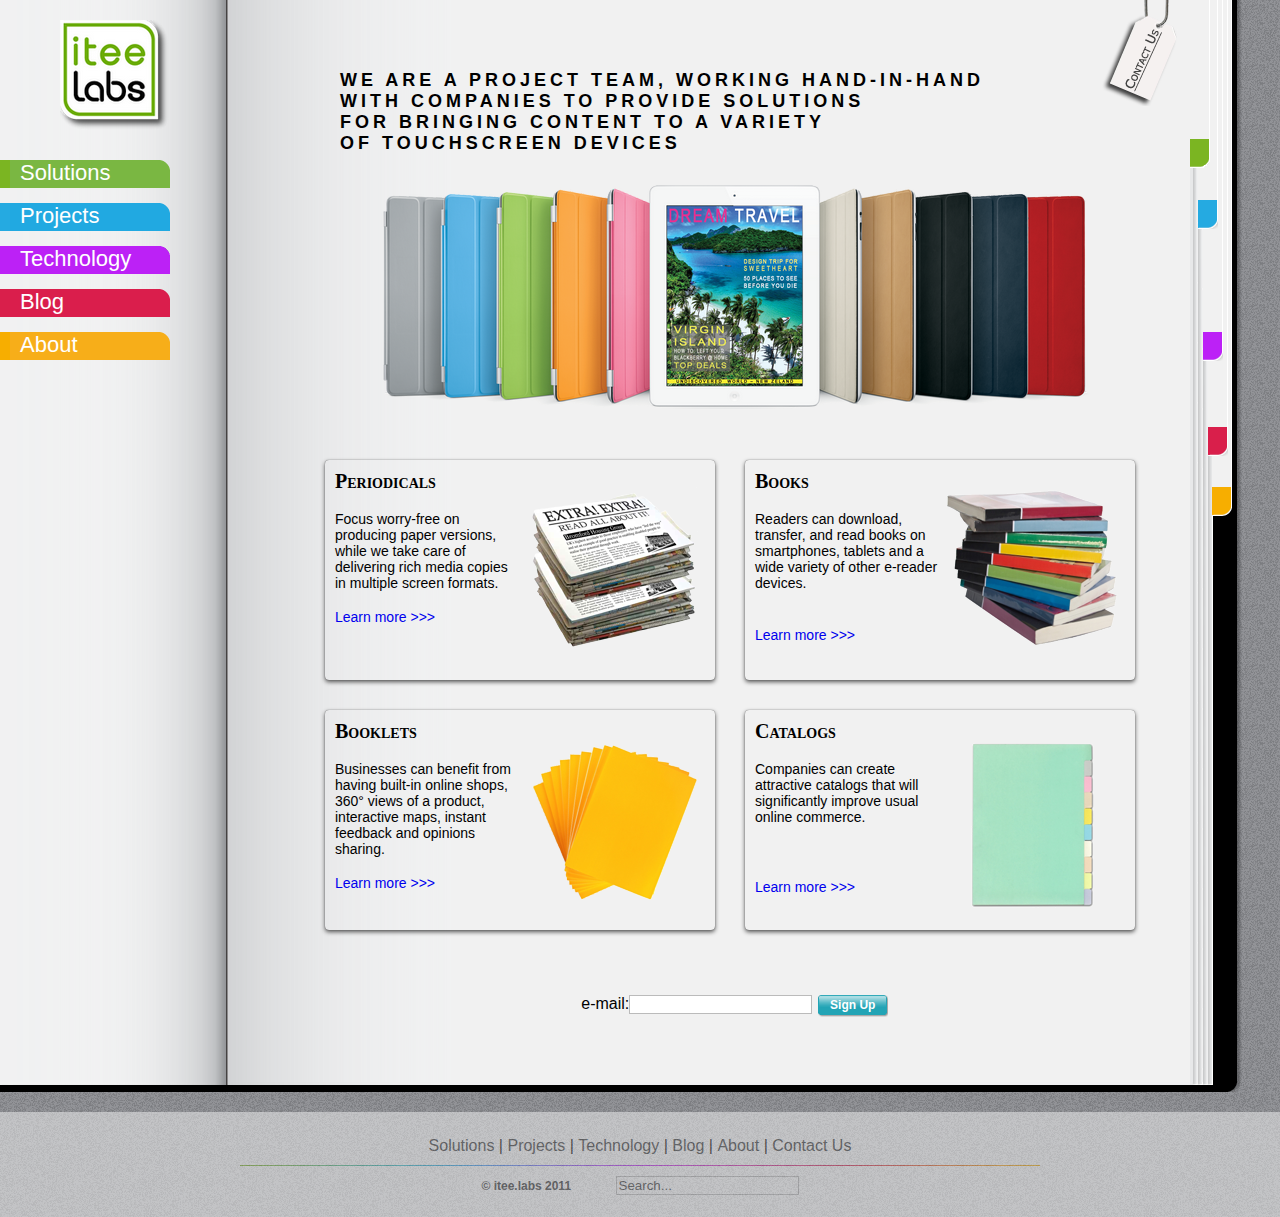
==== commit 70303b82: "Degree sign updated" ====
--- a/index.html
+++ b/index.html
@@ -141,7 +141,7 @@
 								<p>&nbsp;</p>
 								<p class="text14px left">Businesses can benefit 
 									from having built-in 
-									online shops, 360� views 
+									online shops, 360&deg; views 
 									of a product, interactive 
 									maps, instant feedback and 
 									opinions sharing.
